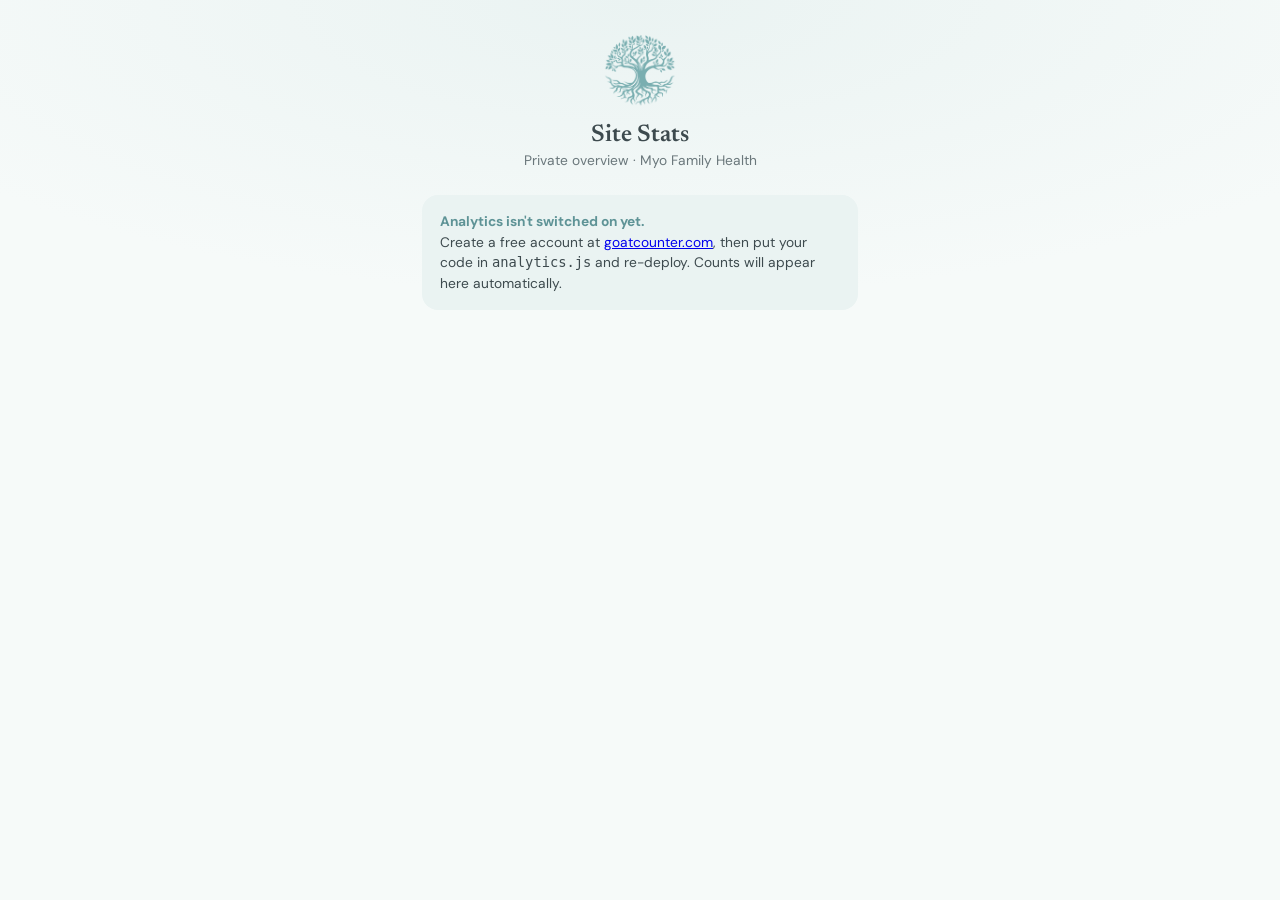
==== stats.html @ 6c10e7d9 "Add privacy-friendly visitor analytics and hidden /stats page Wire up GoatCounter (cookieless) via a" ====
<!DOCTYPE html>
<html lang="en">
<head>
  <meta charset="UTF-8" />
  <meta name="viewport" content="width=device-width, initial-scale=1.0" />
  <meta name="robots" content="noindex, nofollow" />
  <title>Stats · Myo Family Health</title>
  <link rel="icon" type="image/png" href="assets/logo-tree.png" />
  <link rel="preconnect" href="https://fonts.googleapis.com" />
  <link rel="preconnect" href="https://fonts.gstatic.com" crossorigin />
  <link href="https://fonts.googleapis.com/css2?family=DM+Sans:wght@400;500;600;700&family=Newsreader:opsz,wght@6..72,400;6..72,500;6..72,600&display=swap" rel="stylesheet" />
  <style>
    :root{ --teal:#7BAFB2; --teal-deep:#5E9396; --mint:#EAF3F2; --mint-deep:#DCEAE9;
           --slate:#3D4A4E; --slate-soft:#6A777B; --offwhite:#F6FAF9; --line:rgba(61,74,78,.12); }
    *{ box-sizing:border-box; margin:0; padding:0; }
    body{ font-family:"DM Sans",system-ui,sans-serif; color:var(--slate);
          background:radial-gradient(120% 60% at 50% 0%, var(--mint) 0%, var(--offwhite) 55%);
          min-height:100vh; display:flex; justify-content:center; -webkit-font-smoothing:antialiased; }
    .wrap{ width:100%; max-width:480px; padding:34px 22px 60px; }
    header{ text-align:center; margin-bottom:26px; }
    header img{ width:74px; height:74px; }
    h1{ font-family:"Newsreader",serif; font-size:1.5rem; font-weight:600; margin-top:10px; }
    .sub{ color:var(--slate-soft); font-size:.86rem; margin-top:4px; }

    .hero{ background:#fff; border:1px solid var(--line); border-radius:24px; padding:26px 22px;
           text-align:center; box-shadow:0 14px 34px -16px rgba(94,147,150,.3); margin-bottom:18px; }
    .hero .label{ font-size:.72rem; font-weight:700; letter-spacing:.1em; text-transform:uppercase; color:var(--teal-deep); }
    .hero .num{ font-family:"Newsreader",serif; font-size:3.4rem; font-weight:600; line-height:1.05; color:var(--slate); margin:6px 0 2px; }
    .hero .unique{ font-size:.84rem; color:var(--slate-soft); }

    h2{ font-family:"Newsreader",serif; font-size:1.05rem; font-weight:600; margin:24px 4px 10px; }
    .row{ display:flex; align-items:center; justify-content:space-between; gap:14px;
          background:#fff; border:1px solid var(--line); border-radius:16px; padding:14px 16px; margin-bottom:10px; }
    .row .name{ font-weight:500; }
    .row .count{ font-family:"Newsreader",serif; font-size:1.3rem; font-weight:600; color:var(--teal-deep); min-width:48px; text-align:right; }

    .note{ font-size:.78rem; color:var(--slate-soft); line-height:1.5; margin-top:22px; text-align:center; }
    .note a{ color:var(--teal-deep); font-weight:600; }
    .msg{ background:var(--mint); border-radius:16px; padding:16px 18px; font-size:.86rem; color:var(--slate); line-height:1.5; margin-bottom:18px; }
    .msg strong{ color:var(--teal-deep); }
    .dash{ display:inline-block; margin-top:14px; background:var(--teal); color:#fff; text-decoration:none;
           font-weight:600; font-size:.9rem; padding:11px 20px; border-radius:999px; }
  </style>
</head>
<body>
  <div class="wrap">
    <header>
      <img src="assets/logo-tree.png" alt="Myo Family Health" />
      <h1>Site Stats</h1>
      <div class="sub">Private overview · Myo Family Health</div>
    </header>

    <div id="content"><!-- filled by JS --></div>

    <p class="note" id="footnote"></p>
  </div>

  <!-- Don't count visits to this private page -->
  <script>window.GC_NO_COUNT = true;</script>
  <script src="analytics.js"></script>
  <script>
    const GUIDES = [
      { slug: "breathing",       name: "Mouth & Nasal Breathing" },
      { slug: "tongue-posture",  name: "Tongue Posture & Swallowing" },
      { slug: "growing-smiles",  name: "Growing Smiles (Kids)" },
      { slug: "sleep-airway",    name: "Sleep & Airway Health" },
    ];

    const content = document.getElementById("content");
    const footnote = document.getElementById("footnote");
    const code = window.GC_CODE;

    function notConfigured() {
      content.innerHTML = `
        <div class="msg">
          <strong>Analytics isn't switched on yet.</strong><br>
          Create a free account at <a href="https://www.goatcounter.com" target="_blank" rel="noopener">goatcounter.com</a>,
          then put your code in <code>analytics.js</code> and re-deploy.
          Counts will appear here automatically.
        </div>`;
    }

    async function counter(path) {
      // GoatCounter public visitor counter endpoint
      const url = `https://${code}.goatcounter.com/counter/${encodeURIComponent(path)}.json`;
      const res = await fetch(url, { headers: { "Accept": "application/json" } });
      if (!res.ok) throw new Error(res.status);
      return res.json(); // { count: "1,234", count_unique: "567" }
    }

    async function load() {
      if (!code) { notConfigured(); footnote.textContent = ""; return; }

      let total;
      try {
        total = await counter("TOTAL");
      } catch (e) {
        content.innerHTML = `
          <div class="msg">
            Couldn't load the live counter. Make sure <strong>“Allow visitor counts”</strong>
            is ticked in GoatCounter → Settings → Site settings.
            <br><a class="dash" href="https://${code}.goatcounter.com" target="_blank" rel="noopener">Open full dashboard →</a>
          </div>`;
        return;
      }

      let html = `
        <div class="hero">
          <div class="label">Total page views</div>
          <div class="num">${total.count ?? "0"}</div>
          <div class="unique">${total.count_unique ?? "0"} unique visitors</div>
        </div>
        <h2>Guide opens</h2>`;

      // Fetch each guide's open-count in parallel
      const results = await Promise.all(GUIDES.map(async g => {
        try { const c = await counter("guide-" + g.slug); return c.count ?? "0"; }
        catch { return "0"; }
      }));

      GUIDES.forEach((g, i) => {
        html += `<div class="row"><span class="name">${g.name}</span><span class="count">${results[i]}</span></div>`;
      });

      content.innerHTML = html;
      footnote.innerHTML = `Numbers are approximate and update with a short delay. ·
        <a href="https://${code}.goatcounter.com" target="_blank" rel="noopener">Open full dashboard →</a>`;
    }

    load();
  </script>
</body>
</html>
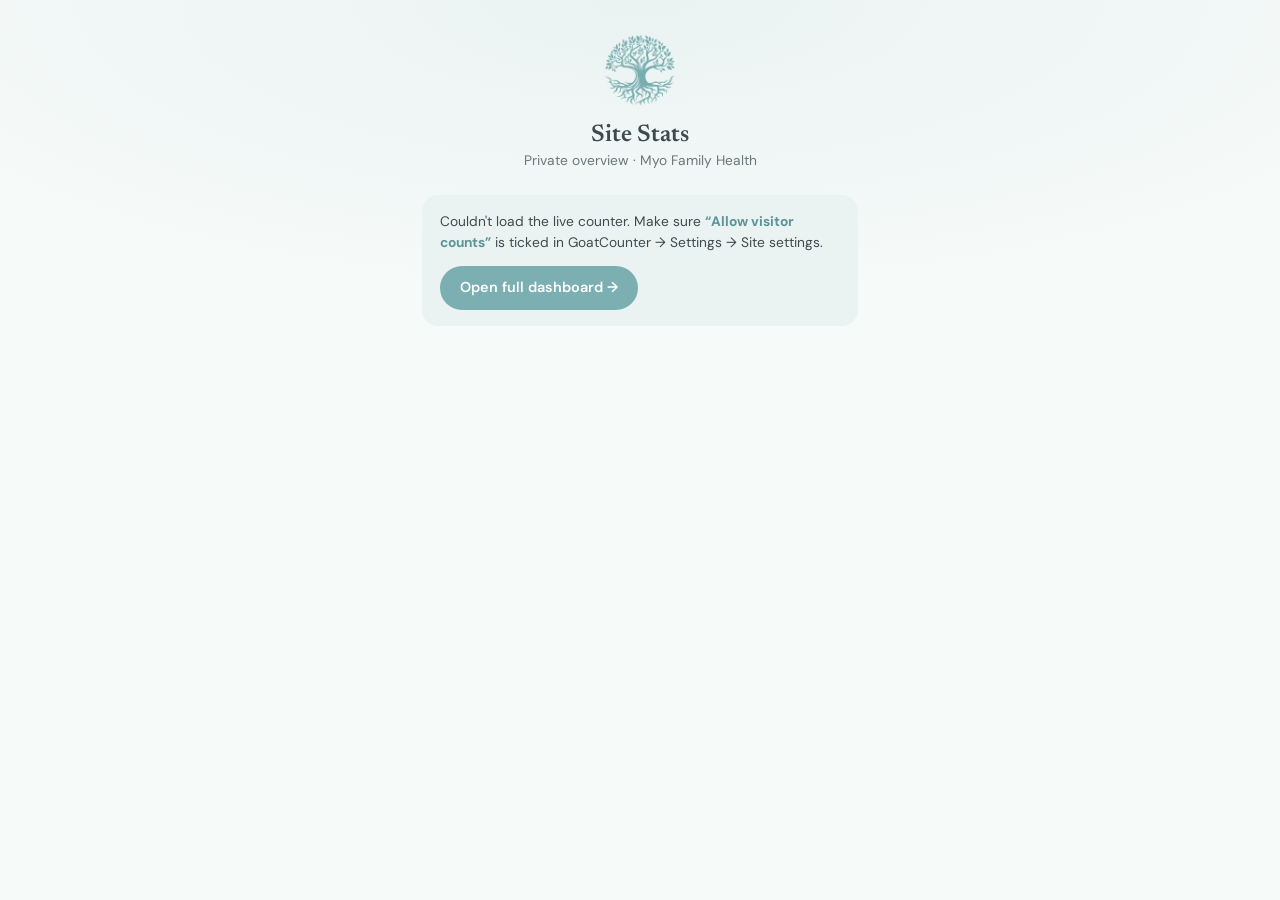
==== commit 714ce1d0: "Add cache-busting version tags to force phones to load latest assets Phones were serving a stale cac" ====
--- a/stats.html
+++ b/stats.html
@@ -57,7 +57,7 @@
 
   <!-- Don't count visits to this private page -->
   <script>window.GC_NO_COUNT = true;</script>
-  <script src="analytics.js"></script>
+  <script src="analytics.js?v=4"></script>
   <script>
     const GUIDES = [
       { slug: "breathing",       name: "Mouth & Nasal Breathing" },
